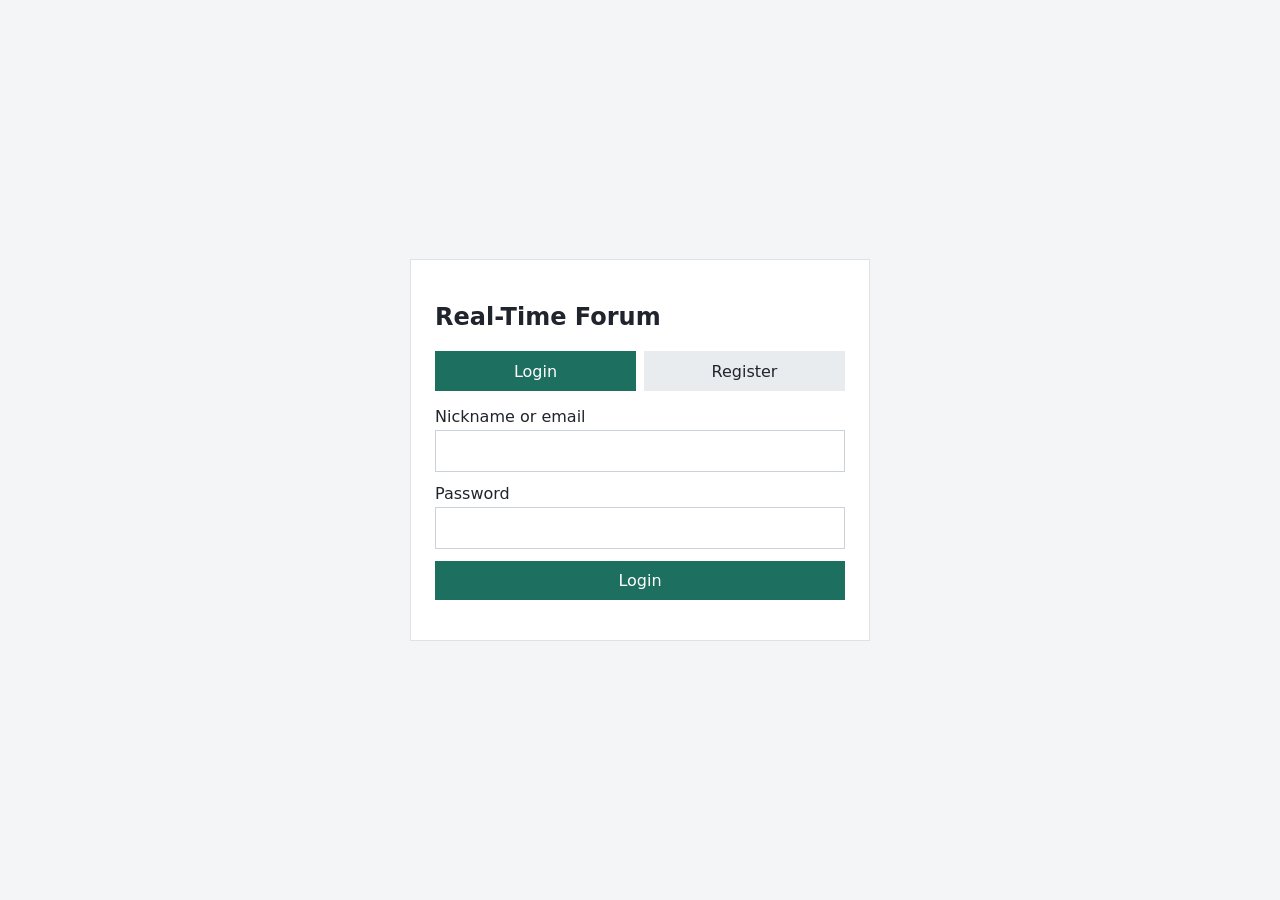
==== static/index.html @ f07b59b5 "feat(static): add realtime forum interface" ====
<!doctype html>
<html lang="en">
  <head>
    <meta charset="utf-8">
    <meta name="viewport" content="width=device-width, initial-scale=1">
    <title>Real-Time Forum</title>
    <link rel="stylesheet" href="/static/styles.css">
  </head>
  <body>
    <main class="shell">
      <section id="auth-view" class="auth-view">
        <div class="auth-panel">
          <h1>Real-Time Forum</h1>
          <div class="tabs">
            <button id="show-login" class="active" type="button">Login</button>
            <button id="show-register" type="button">Register</button>
          </div>
          <form id="login-form" class="form">
            <label>Nickname or email <input name="identifier" autocomplete="username" required></label>
            <label>Password <input name="password" type="password" autocomplete="current-password" required></label>
            <button type="submit">Login</button>
          </form>
          <form id="register-form" class="form hidden">
            <label>Nickname <input name="nickname" required></label>
            <label>Age <input name="age" type="number" min="1" required></label>
            <label>Gender
              <select name="gender" required>
                <option value="">Select gender</option>
                <option value="Male">Male</option>
                <option value="Female">Female</option>
              </select>
            </label>
            <label>First name <input name="first_name" required></label>
            <label>Last name <input name="last_name" required></label>
            <label>Email <input name="email" type="email" autocomplete="email" pattern="[^\s@]+@[^\s@]+\.[^\s@]+" title="Use an email like name@example.com" required></label>
            <label>Password <input name="password" type="password" minlength="8" autocomplete="new-password" required></label>
            <button type="submit">Register</button>
          </form>
          <p id="auth-error" class="error"></p>
        </div>
      </section>

      <section id="app-view" class="app-view hidden">
        <header class="topbar">
          <strong>Real-Time Forum</strong>
          <div>
            <span id="current-user"></span>
            <button id="logout" type="button">Logout</button>
          </div>
        </header>

        <div class="layout">
          <aside class="chat-sidebar">
            <h2>Messages</h2>
            <ul id="user-list" class="user-list"></ul>
          </aside>

          <section class="feed">
            <form id="post-form" class="post-form">
              <input name="title" placeholder="Post title" required>
              <textarea name="content" placeholder="What do you want to share?" required></textarea>
              <div id="category-list" class="category-list"></div>
              <p id="post-error" class="error"></p>
              <button type="submit">Create post</button>
            </form>
            <div id="posts"></div>
          </section>

          <aside class="chat-panel">
            <header>
              <h2 id="chat-title">Select a user</h2>
            </header>
            <div id="messages" class="messages"></div>
            <form id="message-form" class="message-form">
              <input name="content" placeholder="Private message" disabled autocomplete="off">
              <button type="submit" disabled>Send</button>
            </form>
          </aside>
        </div>
      </section>
    </main>
    <script src="/static/app.js?v=post-error-1"></script>
  </body>
</html>
---- static/styles.css ----
:root {
  color-scheme: light;
  font-family: Inter, ui-sans-serif, system-ui, -apple-system, BlinkMacSystemFont, "Segoe UI", sans-serif;
  background: #f4f5f7;
  color: #20242c;
}

* {
  box-sizing: border-box;
}

body {
  margin: 0;
}

button,
input,
select,
textarea {
  font: inherit;
}

button {
  border: 0;
  background: #1d6f5f;
  color: white;
  padding: 0.65rem 0.9rem;
  cursor: pointer;
}

button:disabled {
  background: #98a2ad;
  cursor: not-allowed;
}

.hidden {
  display: none !important;
}

.auth-view {
  min-height: 100vh;
  display: grid;
  place-items: center;
  padding: 2rem;
}

.auth-panel {
  width: min(460px, 100%);
  background: white;
  border: 1px solid #dfe3e8;
  padding: 1.5rem;
}

.tabs {
  display: grid;
  grid-template-columns: 1fr 1fr;
  gap: 0.5rem;
  margin-bottom: 1rem;
}

.tabs button {
  background: #e8ecef;
  color: #20242c;
}

.tabs button.active {
  background: #1d6f5f;
  color: white;
}

.form,
.post-form,
.message-form {
  display: grid;
  gap: 0.75rem;
}

label {
  display: grid;
  gap: 0.25rem;
}

input,
select,
textarea {
  width: 100%;
  border: 1px solid #cbd2d9;
  padding: 0.65rem;
  background: white;
}

textarea {
  min-height: 96px;
  resize: vertical;
}

.error {
  color: #b3261e;
}

.topbar {
  height: 58px;
  display: flex;
  align-items: center;
  justify-content: space-between;
  padding: 0 1rem;
  background: #ffffff;
  border-bottom: 1px solid #dfe3e8;
}

.layout {
  min-height: calc(100vh - 58px);
  display: grid;
  grid-template-columns: 260px minmax(0, 1fr) 340px;
}

.chat-sidebar,
.chat-panel {
  background: #ffffff;
  border-right: 1px solid #dfe3e8;
  padding: 1rem;
}

.chat-panel {
  border-left: 1px solid #dfe3e8;
  border-right: 0;
  display: grid;
  grid-template-rows: auto 1fr auto;
  min-height: 0;
}

.feed {
  padding: 1rem;
  overflow: auto;
}

.post-form,
.post {
  background: #ffffff;
  border: 1px solid #dfe3e8;
  padding: 1rem;
  margin-bottom: 1rem;
}

.post header {
  display: flex;
  justify-content: space-between;
  gap: 1rem;
}

.post h2 {
  margin: 0;
  font-size: 1.1rem;
}

.category-list {
  display: flex;
  flex-wrap: wrap;
  gap: 0.75rem;
}

.category-list label {
  display: flex;
  align-items: center;
  gap: 0.35rem;
}

.user-list {
  list-style: none;
  margin: 0;
  padding: 0;
  display: grid;
  gap: 0.5rem;
}

.user-list button {
  width: 100%;
  display: flex;
  justify-content: space-between;
  background: #eef2f4;
  color: #20242c;
}

.user-list button.active {
  background: #d8ebe6;
}

.online {
  color: #147a43;
}

.offline {
  color: #6b7280;
}

.messages {
  overflow: auto;
  display: flex;
  flex-direction: column;
  gap: 0.75rem;
  padding-right: 0.25rem;
}

.message {
  background: #f4f7f8;
  border: 1px solid #e0e5e8;
  padding: 0.65rem;
}

.message time {
  display: block;
  color: #66707c;
  font-size: 0.8rem;
}

@media (max-width: 900px) {
  .layout {
    grid-template-columns: 1fr;
  }

  .chat-sidebar,
  .chat-panel {
    border: 0;
    border-bottom: 1px solid #dfe3e8;
  }
}
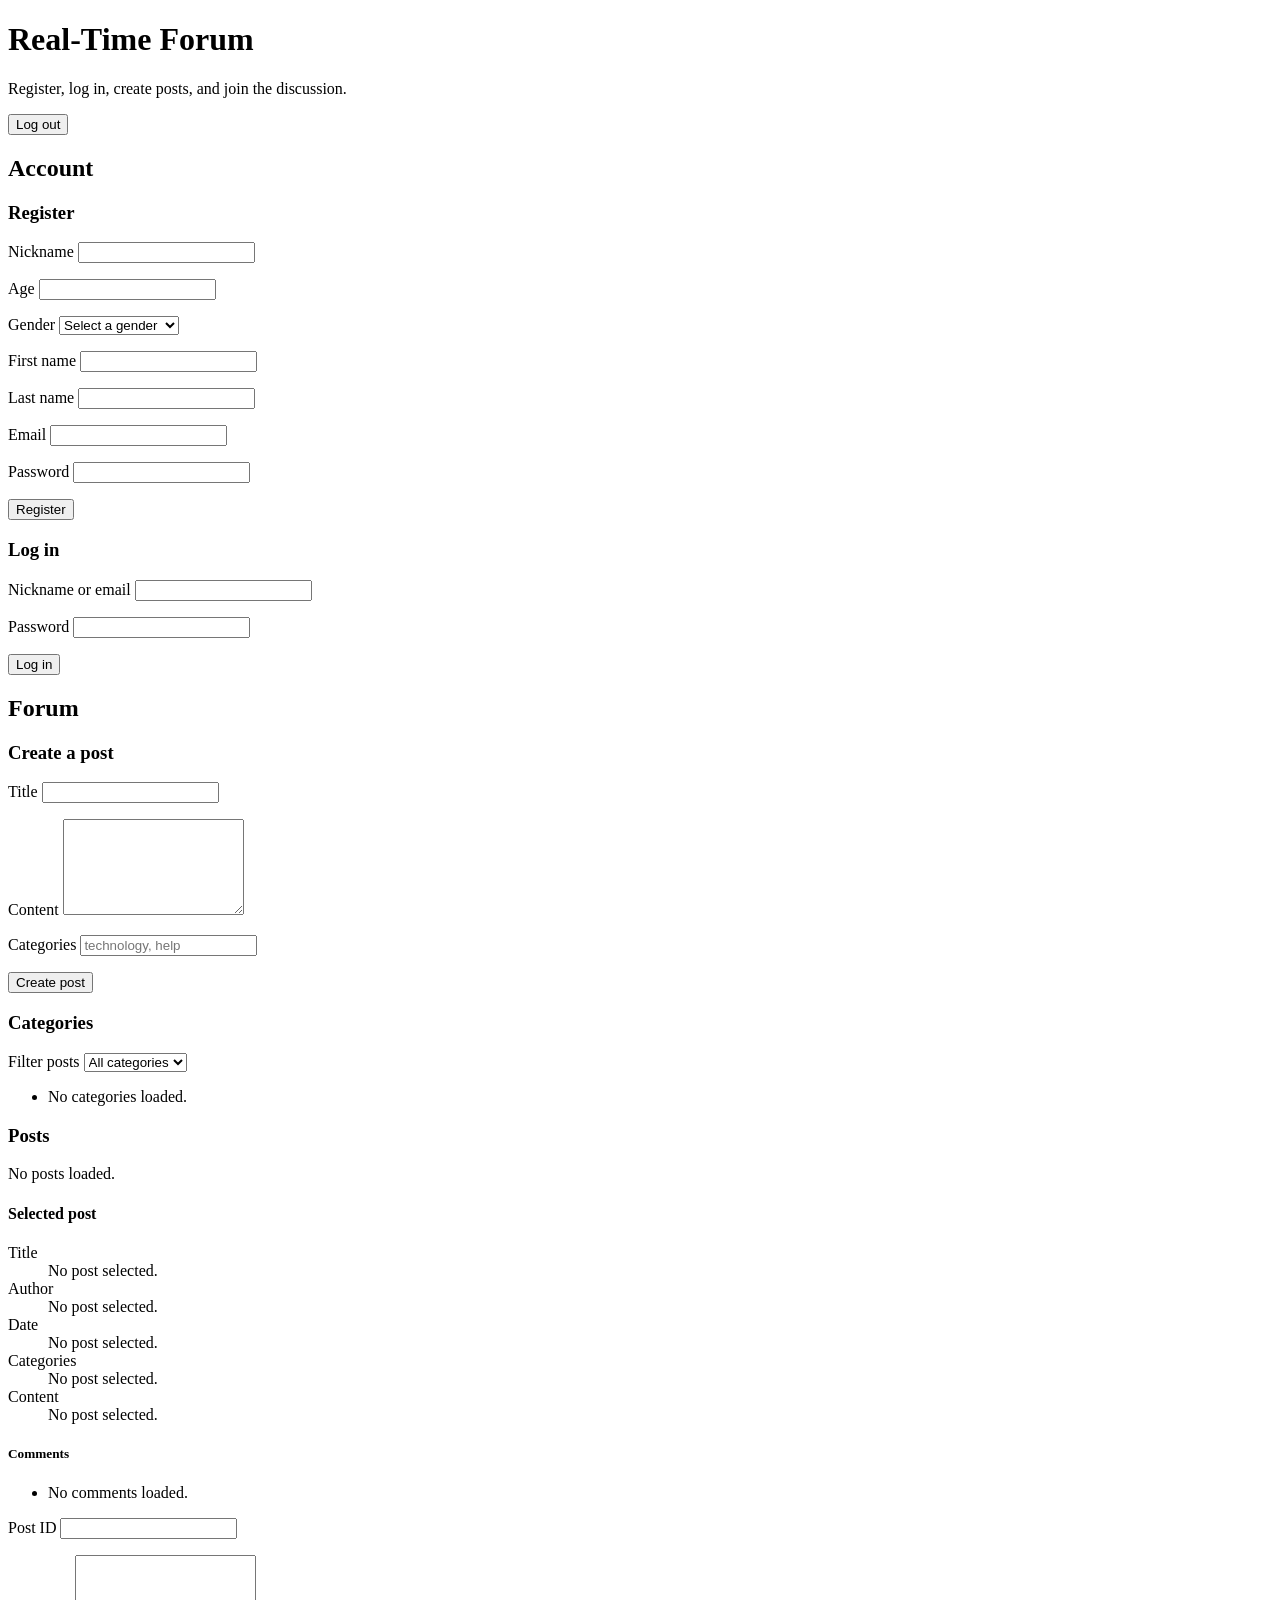
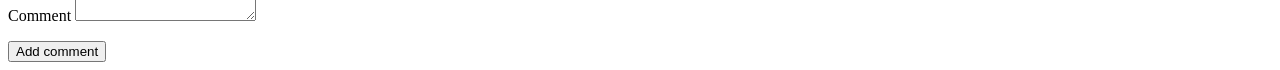
==== commit bae7581d: "feat(static/index.html): add minimal forum forms" ====
--- a/static/index.html
+++ b/static/index.html
@@ -1,84 +1,161 @@
 <!doctype html>
 <html lang="en">
-  <head>
-    <meta charset="utf-8">
-    <meta name="viewport" content="width=device-width, initial-scale=1">
-    <title>Real-Time Forum</title>
-    <link rel="stylesheet" href="/static/styles.css">
-  </head>
-  <body>
-    <main class="shell">
-      <section id="auth-view" class="auth-view">
-        <div class="auth-panel">
-          <h1>Real-Time Forum</h1>
-          <div class="tabs">
-            <button id="show-login" class="active" type="button">Login</button>
-            <button id="show-register" type="button">Register</button>
-          </div>
-          <form id="login-form" class="form">
-            <label>Nickname or email <input name="identifier" autocomplete="username" required></label>
-            <label>Password <input name="password" type="password" autocomplete="current-password" required></label>
-            <button type="submit">Login</button>
-          </form>
-          <form id="register-form" class="form hidden">
-            <label>Nickname <input name="nickname" required></label>
-            <label>Age <input name="age" type="number" min="1" required></label>
-            <label>Gender
-              <select name="gender" required>
-                <option value="">Select gender</option>
-                <option value="Male">Male</option>
-                <option value="Female">Female</option>
-              </select>
-            </label>
-            <label>First name <input name="first_name" required></label>
-            <label>Last name <input name="last_name" required></label>
-            <label>Email <input name="email" type="email" autocomplete="email" pattern="[^\s@]+@[^\s@]+\.[^\s@]+" title="Use an email like name@example.com" required></label>
-            <label>Password <input name="password" type="password" minlength="8" autocomplete="new-password" required></label>
-            <button type="submit">Register</button>
-          </form>
-          <p id="auth-error" class="error"></p>
-        </div>
+<head>
+  <meta charset="utf-8">
+  <meta name="viewport" content="width=device-width, initial-scale=1">
+  <title>Real-Time Forum</title>
+</head>
+<body>
+  <header>
+    <h1>Real-Time Forum</h1>
+    <p>Register, log in, create posts, and join the discussion.</p>
+
+    <form id="logout-form">
+      <button type="button" id="logout-button">Log out</button>
+    </form>
+  </header>
+
+  <main>
+    <section id="account" aria-labelledby="account-heading">
+      <h2 id="account-heading">Account</h2>
+
+      <section id="registration" aria-labelledby="registration-heading">
+        <h3 id="registration-heading">Register</h3>
+
+        <form id="registration-form">
+          <p>
+            <label for="registration-nickname">Nickname</label>
+            <input id="registration-nickname" name="nickname" type="text" required>
+          </p>
+          <p>
+            <label for="registration-age">Age</label>
+            <input id="registration-age" name="age" type="number" min="1" required>
+          </p>
+          <p>
+            <label for="registration-gender">Gender</label>
+            <select id="registration-gender" name="gender" required>
+              <option value="">Select a gender</option>
+              <option value="female">Female</option>
+              <option value="male">Male</option>
+              <option value="non-binary">Non-binary</option>
+              <option value="prefer-not-to-say">Prefer not to say</option>
+            </select>
+          </p>
+          <p>
+            <label for="registration-first-name">First name</label>
+            <input id="registration-first-name" name="first_name" type="text" required>
+          </p>
+          <p>
+            <label for="registration-last-name">Last name</label>
+            <input id="registration-last-name" name="last_name" type="text" required>
+          </p>
+          <p>
+            <label for="registration-email">Email</label>
+            <input id="registration-email" name="email" type="email" required>
+          </p>
+          <p>
+            <label for="registration-password">Password</label>
+            <input id="registration-password" name="password" type="password" required>
+          </p>
+          <button type="button" id="register-button">Register</button>
+        </form>
       </section>
 
-      <section id="app-view" class="app-view hidden">
-        <header class="topbar">
-          <strong>Real-Time Forum</strong>
-          <div>
-            <span id="current-user"></span>
-            <button id="logout" type="button">Logout</button>
-          </div>
-        </header>
+      <section id="login" aria-labelledby="login-heading">
+        <h3 id="login-heading">Log in</h3>
 
-        <div class="layout">
-          <aside class="chat-sidebar">
-            <h2>Messages</h2>
-            <ul id="user-list" class="user-list"></ul>
-          </aside>
+        <form id="login-form">
+          <p>
+            <label for="login-identifier">Nickname or email</label>
+            <input id="login-identifier" name="login" type="text" autocomplete="username" required>
+          </p>
+          <p>
+            <label for="login-password">Password</label>
+            <input id="login-password" name="password" type="password" autocomplete="current-password" required>
+          </p>
+          <button type="button" id="login-button">Log in</button>
+        </form>
+      </section>
+    </section>
 
-          <section class="feed">
-            <form id="post-form" class="post-form">
-              <input name="title" placeholder="Post title" required>
-              <textarea name="content" placeholder="What do you want to share?" required></textarea>
-              <div id="category-list" class="category-list"></div>
-              <p id="post-error" class="error"></p>
-              <button type="submit">Create post</button>
+    <section id="forum" aria-labelledby="forum-heading">
+      <h2 id="forum-heading">Forum</h2>
+
+      <section id="new-post" aria-labelledby="new-post-heading">
+        <h3 id="new-post-heading">Create a post</h3>
+
+        <form id="new-post-form">
+          <p>
+            <label for="post-title">Title</label>
+            <input id="post-title" name="title" type="text" required>
+          </p>
+          <p>
+            <label for="post-content">Content</label>
+            <textarea id="post-content" name="content" rows="6" required></textarea>
+          </p>
+          <p>
+            <label for="post-categories">Categories</label>
+            <input id="post-categories" name="categories" type="text" placeholder="technology, help" required>
+          </p>
+          <button type="button" id="create-post-button">Create post</button>
+        </form>
+      </section>
+
+      <section id="categories" aria-labelledby="categories-heading">
+        <h3 id="categories-heading">Categories</h3>
+
+        <p>
+          <label for="category-filter">Filter posts</label>
+          <select id="category-filter" name="category">
+            <option value="">All categories</option>
+          </select>
+        </p>
+
+        <ul id="category-list">
+          <li>No categories loaded.</li>
+        </ul>
+      </section>
+
+      <section id="posts" aria-labelledby="posts-heading">
+        <h3 id="posts-heading">Posts</h3>
+        <p id="posts-empty">No posts loaded.</p>
+
+        <article id="selected-post" aria-labelledby="selected-post-heading">
+          <h4 id="selected-post-heading">Selected post</h4>
+          <dl>
+            <dt>Title</dt>
+            <dd id="selected-post-title">No post selected.</dd>
+            <dt>Author</dt>
+            <dd id="selected-post-author">No post selected.</dd>
+            <dt>Date</dt>
+            <dd id="selected-post-date">No post selected.</dd>
+            <dt>Categories</dt>
+            <dd id="selected-post-categories">No post selected.</dd>
+            <dt>Content</dt>
+            <dd id="selected-post-content">No post selected.</dd>
+          </dl>
+
+          <section id="comments" aria-labelledby="comments-heading">
+            <h5 id="comments-heading">Comments</h5>
+            <ul id="comment-list">
+              <li>No comments loaded.</li>
+            </ul>
+
+            <form id="comment-form">
+              <p>
+                <label for="comment-post-id">Post ID</label>
+                <input id="comment-post-id" name="post_id" type="text" required>
+              </p>
+              <p>
+                <label for="comment-content">Comment</label>
+                <textarea id="comment-content" name="content" rows="4" required></textarea>
+              </p>
+              <button type="button" id="add-comment-button">Add comment</button>
             </form>
-            <div id="posts"></div>
           </section>
-
-          <aside class="chat-panel">
-            <header>
-              <h2 id="chat-title">Select a user</h2>
-            </header>
-            <div id="messages" class="messages"></div>
-            <form id="message-form" class="message-form">
-              <input name="content" placeholder="Private message" disabled autocomplete="off">
-              <button type="submit" disabled>Send</button>
-            </form>
-          </aside>
-        </div>
+        </article>
       </section>
-    </main>
-    <script src="/static/app.js?v=post-error-1"></script>
-  </body>
+    </section>
+  </main>
+</body>
 </html>
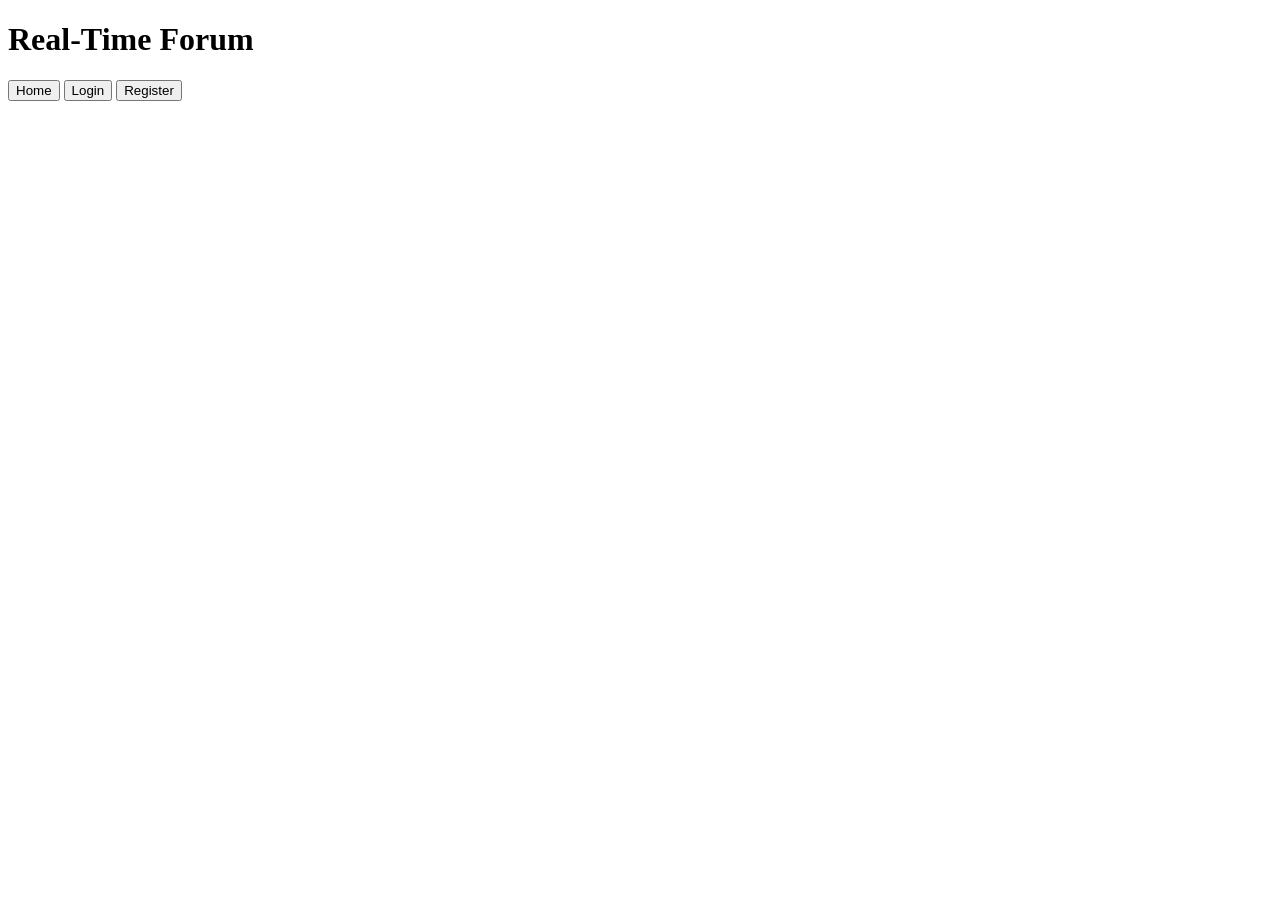
==== commit a94bd5f0: "feat(inde.html): implement header and main app elements" ====
--- a/static/index.html
+++ b/static/index.html
@@ -1,161 +1,27 @@
-<!doctype html>
+<!DOCTYPE html>
 <html lang="en">
 <head>
-  <meta charset="utf-8">
-  <meta name="viewport" content="width=device-width, initial-scale=1">
-  <title>Real-Time Forum</title>
+    <meta charset="UTF-8">
+    <meta name="viewport" content="width=device-width, initial-scale=1.0">
+    <title>Real Time Forum</title>
 </head>
 <body>
-  <header>
-    <h1>Real-Time Forum</h1>
-    <p>Register, log in, create posts, and join the discussion.</p>
 
-    <form id="logout-form">
-      <button type="button" id="logout-button">Log out</button>
-    </form>
-  </header>
+    <header>
+        <h1>Real-Time Forum</h1>
 
-  <main>
-    <section id="account" aria-labelledby="account-heading">
-      <h2 id="account-heading">Account</h2>
+        <nav>
+            <button id="home-button">Home</button>
+            <button id="login-button">Login</button>
+            <button id="register-button">Register</button>
+            <button id="logout-button" hidden>Logout</button>
+        </nav>
+    </header>
 
-      <section id="registration" aria-labelledby="registration-heading">
-        <h3 id="registration-heading">Register</h3>
+    <main id="app">
+        <!-- JavaScript will render everything here -->
+    </main>
 
-        <form id="registration-form">
-          <p>
-            <label for="registration-nickname">Nickname</label>
-            <input id="registration-nickname" name="nickname" type="text" required>
-          </p>
-          <p>
-            <label for="registration-age">Age</label>
-            <input id="registration-age" name="age" type="number" min="1" required>
-          </p>
-          <p>
-            <label for="registration-gender">Gender</label>
-            <select id="registration-gender" name="gender" required>
-              <option value="">Select a gender</option>
-              <option value="female">Female</option>
-              <option value="male">Male</option>
-              <option value="non-binary">Non-binary</option>
-              <option value="prefer-not-to-say">Prefer not to say</option>
-            </select>
-          </p>
-          <p>
-            <label for="registration-first-name">First name</label>
-            <input id="registration-first-name" name="first_name" type="text" required>
-          </p>
-          <p>
-            <label for="registration-last-name">Last name</label>
-            <input id="registration-last-name" name="last_name" type="text" required>
-          </p>
-          <p>
-            <label for="registration-email">Email</label>
-            <input id="registration-email" name="email" type="email" required>
-          </p>
-          <p>
-            <label for="registration-password">Password</label>
-            <input id="registration-password" name="password" type="password" required>
-          </p>
-          <button type="button" id="register-button">Register</button>
-        </form>
-      </section>
-
-      <section id="login" aria-labelledby="login-heading">
-        <h3 id="login-heading">Log in</h3>
-
-        <form id="login-form">
-          <p>
-            <label for="login-identifier">Nickname or email</label>
-            <input id="login-identifier" name="login" type="text" autocomplete="username" required>
-          </p>
-          <p>
-            <label for="login-password">Password</label>
-            <input id="login-password" name="password" type="password" autocomplete="current-password" required>
-          </p>
-          <button type="button" id="login-button">Log in</button>
-        </form>
-      </section>
-    </section>
-
-    <section id="forum" aria-labelledby="forum-heading">
-      <h2 id="forum-heading">Forum</h2>
-
-      <section id="new-post" aria-labelledby="new-post-heading">
-        <h3 id="new-post-heading">Create a post</h3>
-
-        <form id="new-post-form">
-          <p>
-            <label for="post-title">Title</label>
-            <input id="post-title" name="title" type="text" required>
-          </p>
-          <p>
-            <label for="post-content">Content</label>
-            <textarea id="post-content" name="content" rows="6" required></textarea>
-          </p>
-          <p>
-            <label for="post-categories">Categories</label>
-            <input id="post-categories" name="categories" type="text" placeholder="technology, help" required>
-          </p>
-          <button type="button" id="create-post-button">Create post</button>
-        </form>
-      </section>
-
-      <section id="categories" aria-labelledby="categories-heading">
-        <h3 id="categories-heading">Categories</h3>
-
-        <p>
-          <label for="category-filter">Filter posts</label>
-          <select id="category-filter" name="category">
-            <option value="">All categories</option>
-          </select>
-        </p>
-
-        <ul id="category-list">
-          <li>No categories loaded.</li>
-        </ul>
-      </section>
-
-      <section id="posts" aria-labelledby="posts-heading">
-        <h3 id="posts-heading">Posts</h3>
-        <p id="posts-empty">No posts loaded.</p>
-
-        <article id="selected-post" aria-labelledby="selected-post-heading">
-          <h4 id="selected-post-heading">Selected post</h4>
-          <dl>
-            <dt>Title</dt>
-            <dd id="selected-post-title">No post selected.</dd>
-            <dt>Author</dt>
-            <dd id="selected-post-author">No post selected.</dd>
-            <dt>Date</dt>
-            <dd id="selected-post-date">No post selected.</dd>
-            <dt>Categories</dt>
-            <dd id="selected-post-categories">No post selected.</dd>
-            <dt>Content</dt>
-            <dd id="selected-post-content">No post selected.</dd>
-          </dl>
-
-          <section id="comments" aria-labelledby="comments-heading">
-            <h5 id="comments-heading">Comments</h5>
-            <ul id="comment-list">
-              <li>No comments loaded.</li>
-            </ul>
-
-            <form id="comment-form">
-              <p>
-                <label for="comment-post-id">Post ID</label>
-                <input id="comment-post-id" name="post_id" type="text" required>
-              </p>
-              <p>
-                <label for="comment-content">Comment</label>
-                <textarea id="comment-content" name="content" rows="4" required></textarea>
-              </p>
-              <button type="button" id="add-comment-button">Add comment</button>
-            </form>
-          </section>
-        </article>
-      </section>
-    </section>
-  </main>
+    <script src="main.js"></script>
 </body>
-</html>
+</html>
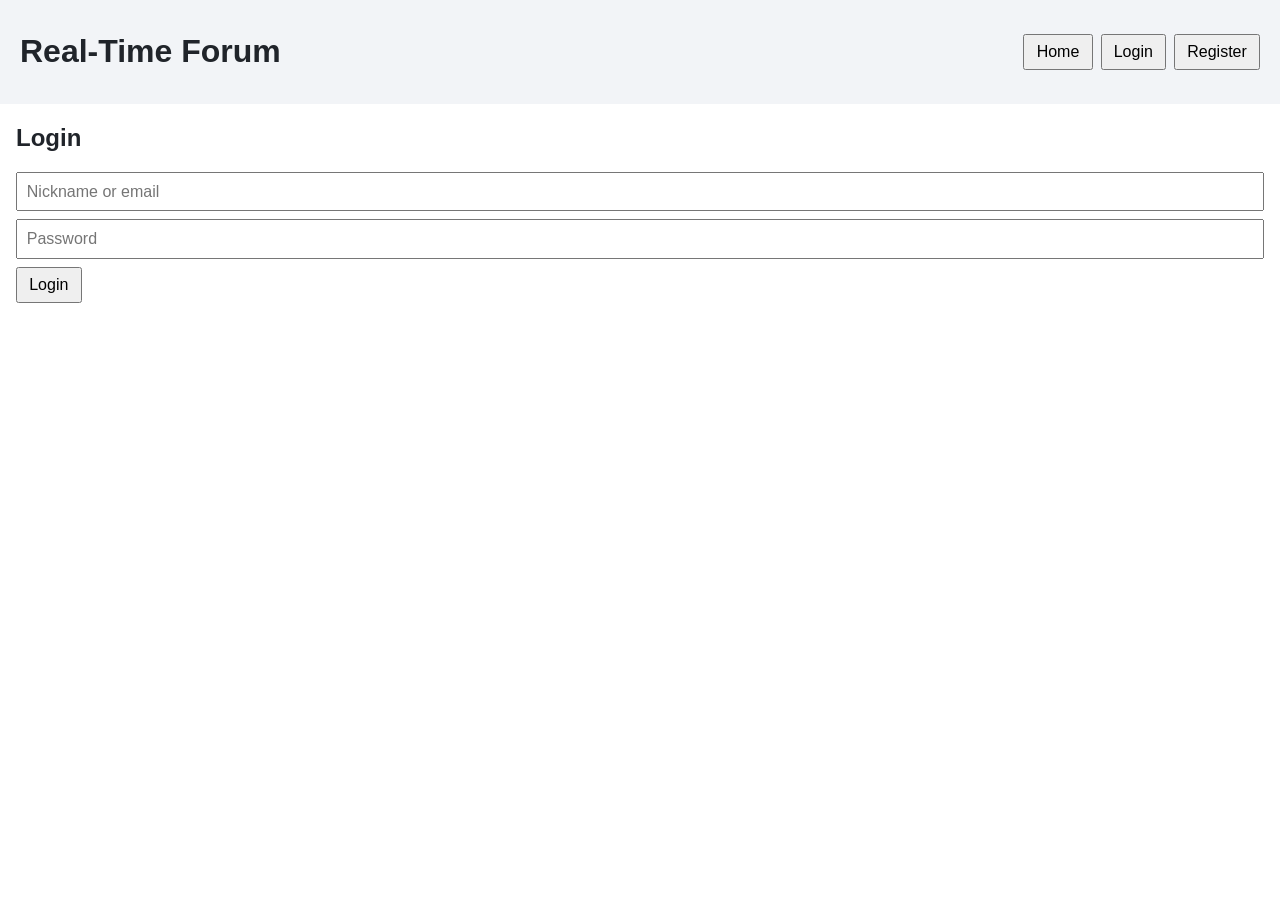
==== commit c1c460c4: "feat(static): add chat history panel" ====
--- a/static/index.html
+++ b/static/index.html
@@ -4,6 +4,7 @@
     <meta charset="UTF-8">
     <meta name="viewport" content="width=device-width, initial-scale=1.0">
     <title>Real Time Forum</title>
+    <link rel="stylesheet" href="style.css">
 </head>
 <body>
 
@@ -24,4 +25,4 @@
 
     <script src="main.js"></script>
 </body>
-</html>+</html>
--- a/static/style.css
+++ b/static/style.css
@@ -0,0 +1,158 @@
+* {
+    box-sizing: border-box;
+}
+
+body {
+    margin: 0;
+    color: #20242a;
+    font-family: Arial, sans-serif;
+}
+
+header {
+    align-items: center;
+    background: #f2f4f7;
+    display: flex;
+    justify-content: space-between;
+    padding: 0.75rem 1.25rem;
+}
+
+nav {
+    display: flex;
+    gap: 0.5rem;
+}
+
+main {
+    margin: 1.25rem auto;
+    max-width: 1500px;
+    padding: 0 1rem;
+}
+
+button,
+input,
+textarea {
+    font: inherit;
+}
+
+button {
+    cursor: pointer;
+    padding: 0.45rem 0.7rem;
+}
+
+input,
+textarea {
+    display: block;
+    margin: 0.5rem 0;
+    max-width: 100%;
+    padding: 0.55rem;
+    width: 100%;
+}
+
+textarea {
+    min-height: 5rem;
+    resize: vertical;
+}
+
+.signed-in-layout {
+    align-items: start;
+    display: grid;
+    gap: 1rem;
+    grid-template-columns: minmax(280px, 0.9fr) minmax(480px, 1.4fr);
+}
+
+.forum-column > section,
+.chat-layout {
+    border: 1px solid #d8dde5;
+    border-radius: 0.5rem;
+    margin-bottom: 1rem;
+    padding: 1rem;
+}
+
+.chat-layout {
+    display: grid;
+    gap: 1rem;
+    grid-template-columns: minmax(130px, 0.65fr) minmax(260px, 1.35fr);
+    min-height: 28rem;
+}
+
+.chat-user-panel {
+    border-right: 1px solid #d8dde5;
+    padding-right: 0.75rem;
+}
+
+.chat-user-button {
+    background: transparent;
+    border: 0;
+    border-radius: 0.3rem;
+    display: block;
+    margin: 0.2rem 0;
+    overflow-wrap: anywhere;
+    text-align: left;
+    width: 100%;
+}
+
+.chat-user-button:hover,
+.chat-user-button.selected {
+    background: #e8eef7;
+}
+
+.chat-conversation-panel {
+    display: flex;
+    flex-direction: column;
+    min-width: 0;
+}
+
+.chat-message-list {
+    flex: 1;
+    max-height: 32rem;
+    min-height: 18rem;
+    overflow-y: auto;
+}
+
+.chat-message {
+    border-bottom: 1px solid #e5e8ed;
+    padding: 0.65rem 0;
+}
+
+.chat-message > div {
+    align-items: baseline;
+    display: flex;
+    gap: 0.75rem;
+    justify-content: space-between;
+}
+
+.chat-message time,
+.chat-message small {
+    color: #656d78;
+    font-size: 0.8rem;
+}
+
+.chat-message p {
+    margin-bottom: 0;
+    overflow-wrap: anywhere;
+    white-space: pre-wrap;
+}
+
+@media (max-width: 900px) {
+    .signed-in-layout {
+        grid-template-columns: 1fr;
+    }
+}
+
+@media (max-width: 580px) {
+    header {
+        align-items: flex-start;
+        flex-direction: column;
+        gap: 0.5rem;
+    }
+
+    .chat-layout {
+        grid-template-columns: 1fr;
+    }
+
+    .chat-user-panel {
+        border-bottom: 1px solid #d8dde5;
+        border-right: 0;
+        padding-bottom: 0.75rem;
+        padding-right: 0;
+    }
+}
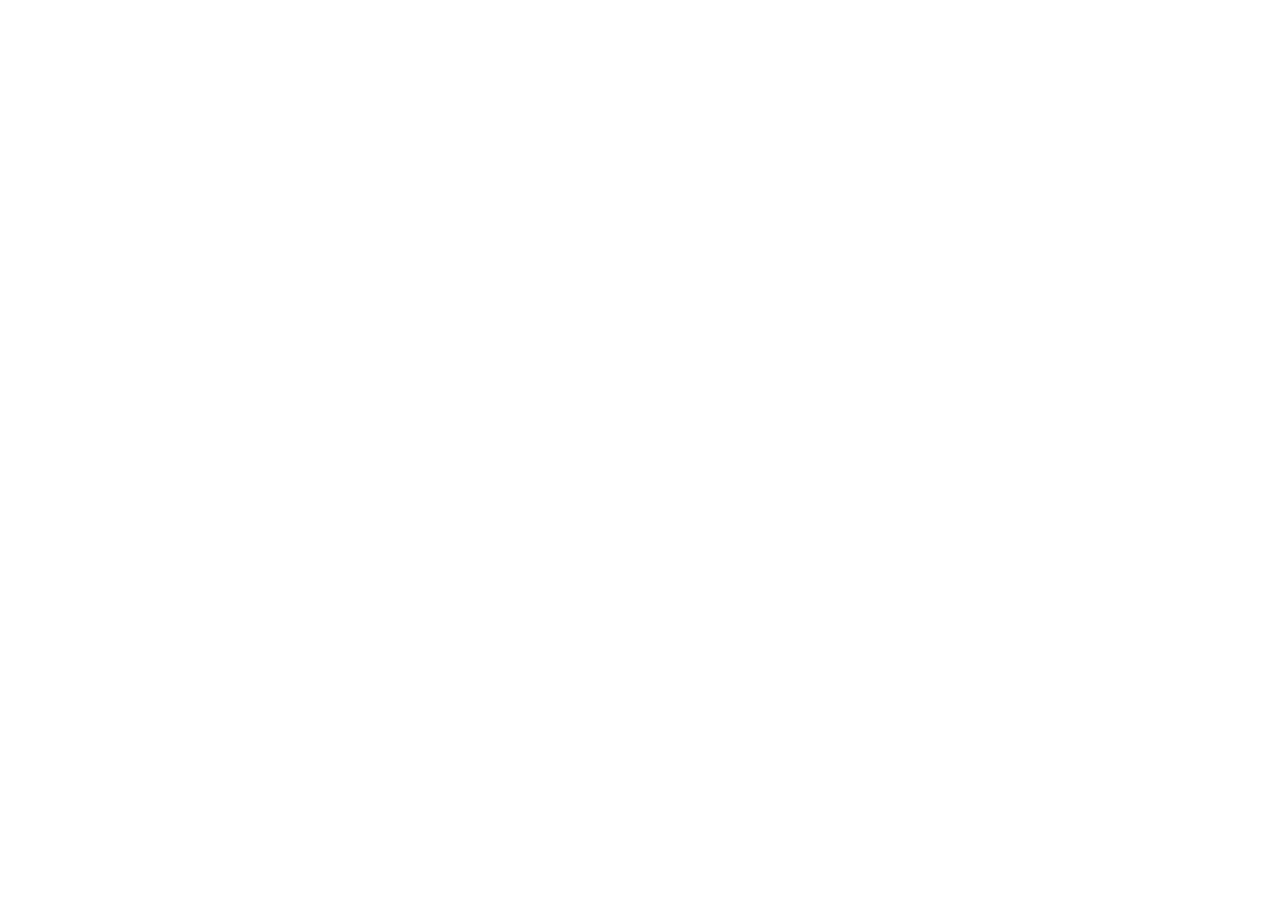
==== commit f540aea8: "feat(static/index.html): integrate UI markup and module entry point" ====
--- a/static/index.html
+++ b/static/index.html
@@ -3,26 +3,268 @@
 <head>
     <meta charset="UTF-8">
     <meta name="viewport" content="width=device-width, initial-scale=1.0">
-    <title>Real Time Forum</title>
+    <title>Real-Time Forum</title>
+    <meta name="theme-color" content="#ffffff">
+    <!-- Apply the saved (or system) theme before the first paint, so there's no white flash -->
+    <script>
+        (function () {
+            var saved = null;
+            try { saved = localStorage.getItem("theme"); } catch (e) {}
+            var dark = saved ? saved === "dark" : window.matchMedia("(prefers-color-scheme: dark)").matches;
+            document.documentElement.dataset.theme = dark ? "dark" : "light";
+            document.querySelector('meta[name="theme-color"]').content = dark ? "#000000" : "#ffffff";
+        })();
+    </script>
     <link rel="stylesheet" href="style.css">
 </head>
 <body>
 
-    <header>
-        <h1>Real-Time Forum</h1>
-
-        <nav>
-            <button id="home-button">Home</button>
-            <button id="login-button">Login</button>
-            <button id="register-button">Register</button>
-            <button id="logout-button" hidden>Logout</button>
-        </nav>
-    </header>
-
-    <main id="app">
-        <!-- JavaScript will render everything here -->
-    </main>
-
-    <script src="main.js"></script>
+    <!-- Icon sprite: each <symbol> is reused with <svg><use href="#id"></svg> -->
+    <svg class="sprite" aria-hidden="true">
+        <symbol id="icon-logo" viewBox="0 0 24 24">
+            <path d="M4 5.5A2.5 2.5 0 0 1 6.5 3h11A2.5 2.5 0 0 1 20 5.5v8a2.5 2.5 0 0 1-2.5 2.5H11l-4.6 3.8A.9.9 0 0 1 5 19.1V16h-.5A.5.5 0 0 1 4 15.5z" fill="currentColor"/>
+            <path d="M13.2 6.2 9.4 10.4h2.7l-1.3 3.4 3.8-4.2h-2.7z" style="fill: var(--surface)"/>
+        </symbol>
+        <symbol id="icon-logout" viewBox="0 0 24 24">
+            <path d="M14 4.5H6.5a1 1 0 0 0-1 1v13a1 1 0 0 0 1 1H14M10.5 12h10m-3.5-3.5L20.5 12 17 15.5" fill="none" stroke="currentColor" stroke-width="1.9" stroke-linecap="round" stroke-linejoin="round"/>
+        </symbol>
+        <symbol id="icon-moon" viewBox="0 0 24 24">
+            <path d="M20 14.5A8.5 8.5 0 1 1 9.5 4a7 7 0 0 0 10.5 10.5z" fill="none" stroke="currentColor" stroke-width="1.9" stroke-linejoin="round"/>
+        </symbol>
+        <symbol id="icon-sun" viewBox="0 0 24 24">
+            <circle cx="12" cy="12" r="4.5" fill="none" stroke="currentColor" stroke-width="1.9"/>
+            <path d="M12 2.5v2m0 15v2M2.5 12h2m15 0h2M5.3 5.3l1.4 1.4m10.6 10.6 1.4 1.4M5.3 18.7l1.4-1.4M17.3 6.7l1.4-1.4" fill="none" stroke="currentColor" stroke-width="1.9" stroke-linecap="round"/>
+        </symbol>
+        <symbol id="icon-home" viewBox="0 0 24 24">
+            <path d="M3.5 10.2 12 3.5l8.5 6.7V20a.5.5 0 0 1-.5.5h-5.5v-6h-5v6H4a.5.5 0 0 1-.5-.5z" fill="none" stroke="currentColor" stroke-width="1.9" stroke-linejoin="round"/>
+        </symbol>
+        <symbol id="icon-chat" viewBox="0 0 24 24">
+            <rect x="3" y="5" width="18" height="14" rx="2.5" fill="none" stroke="currentColor" stroke-width="1.9"/>
+            <path d="m3.8 6.5 8.2 6 8.2-6" fill="none" stroke="currentColor" stroke-width="1.9" stroke-linejoin="round"/>
+        </symbol>
+        <symbol id="icon-profile" viewBox="0 0 24 24">
+            <circle cx="12" cy="8" r="4" fill="none" stroke="currentColor" stroke-width="1.9"/>
+            <path d="M4.5 20.5a7.5 7.5 0 0 1 15 0" fill="none" stroke="currentColor" stroke-width="1.9" stroke-linecap="round"/>
+        </symbol>
+        <symbol id="icon-search" viewBox="0 0 24 24">
+            <circle cx="10.5" cy="10.5" r="6.5" fill="none" stroke="currentColor" stroke-width="1.9"/>
+            <path d="m15.5 15.5 5 5" fill="none" stroke="currentColor" stroke-width="1.9" stroke-linecap="round"/>
+        </symbol>
+        <symbol id="icon-reply" viewBox="0 0 24 24">
+            <path d="M4 11.5C4 7.4 7.6 4.5 12 4.5s8 2.9 8 7-3.6 7-8 7c-.9 0-1.8-.1-2.6-.4L5 20l1.2-3.6A6.6 6.6 0 0 1 4 11.5z" fill="none" stroke="currentColor" stroke-width="1.7" stroke-linejoin="round"/>
+        </symbol>
+        <symbol id="icon-more" viewBox="0 0 24 24">
+            <circle cx="5.5" cy="12" r="1.6" fill="currentColor"/>
+            <circle cx="12" cy="12" r="1.6" fill="currentColor"/>
+            <circle cx="18.5" cy="12" r="1.6" fill="currentColor"/>
+        </symbol>
+        <symbol id="icon-back" viewBox="0 0 24 24">
+            <path d="M20 12H5m6-6.5L4.5 12l6.5 6.5" fill="none" stroke="currentColor" stroke-width="2" stroke-linecap="round" stroke-linejoin="round"/>
+        </symbol>
+        <symbol id="icon-close" viewBox="0 0 24 24">
+            <path d="m6 6 12 12M18 6 6 18" fill="none" stroke="currentColor" stroke-width="2" stroke-linecap="round"/>
+        </symbol>
+        <symbol id="icon-send" viewBox="0 0 24 24">
+            <path d="M4 12 20 4l-4.5 16-3.7-6.3z" fill="none" stroke="currentColor" stroke-width="1.9" stroke-linejoin="round"/>
+            <path d="m11.8 13.7 3.6-4" fill="none" stroke="currentColor" stroke-width="1.9" stroke-linecap="round"/>
+        </symbol>
+        <symbol id="icon-feather" viewBox="0 0 24 24">
+            <path d="M20 4c-7 0-12 4.5-13.5 12.5L5 20m2-3.5h6.5C17 16.5 20 11 20 4z" fill="none" stroke="currentColor" stroke-width="1.9" stroke-linecap="round" stroke-linejoin="round"/>
+        </symbol>
+    </svg>
+
+    <!-- Signed-out screen -->
+    <div id="auth-view" class="auth" hidden>
+        <button type="button" class="icon-button auth-theme theme-toggle" aria-pressed="false" aria-label="Dark mode">
+            <svg><use href="#icon-moon"></use></svg>
+        </button>
+        <div class="auth-brand" aria-hidden="true">
+            <svg class="auth-brand-mark"><use href="#icon-logo"></use></svg>
+        </div>
+        <div class="auth-panel">
+            <svg class="auth-small-mark" aria-hidden="true"><use href="#icon-logo"></use></svg>
+            <h1 class="auth-title">Happening now</h1>
+            <h2 class="auth-subtitle" id="auth-heading">Sign in to Real-Time Forum</h2>
+
+            <form id="login-form" class="auth-form">
+                <input type="text" id="login" placeholder="Nickname or email" autocomplete="username" required>
+                <input type="password" id="password" placeholder="Password" autocomplete="current-password" required>
+                <button type="submit" class="btn btn-dark btn-wide">Sign in</button>
+                <p class="form-status" id="login-message" role="status"></p>
+                <p class="auth-switch">Don't have an account? <button type="button" class="link-button" data-auth="register">Create account</button></p>
+            </form>
+
+            <form id="register-form" class="auth-form" hidden>
+                <div class="field-row">
+                    <input type="text" id="first-name" placeholder="First name" autocomplete="given-name" required>
+                    <input type="text" id="last-name" placeholder="Last name" autocomplete="family-name" required>
+                </div>
+                <input type="text" id="nickname" placeholder="Nickname" autocomplete="nickname" required>
+                <input type="email" id="email" placeholder="Email" autocomplete="email" required>
+                <div class="field-row">
+                    <input type="number" id="age" placeholder="Age" min="1" required>
+                    <input type="text" id="gender" placeholder="Gender" required>
+                </div>
+                <input type="password" id="register-password" placeholder="Password" autocomplete="new-password" required>
+                <button type="submit" class="btn btn-accent btn-wide">Create account</button>
+                <p class="form-status" id="register-message" role="status"></p>
+                <p class="auth-switch">Already have an account? <button type="button" class="link-button" data-auth="login">Sign in</button></p>
+            </form>
+        </div>
+    </div>
+
+    <!-- Signed-in screen: sidebar | timeline | right column -->
+    <div id="app-view" class="shell" hidden>
+        <header class="sidebar">
+            <div class="sidebar-inner">
+                <button type="button" class="logo-button" data-view="home" aria-label="Real-Time Forum home">
+                    <svg><use href="#icon-logo"></use></svg>
+                </button>
+                <nav class="side-nav" aria-label="Main">
+                    <button type="button" class="nav-item" data-view="home">
+                        <svg><use href="#icon-home"></use></svg><span>Home</span>
+                    </button>
+                    <button type="button" class="nav-item" data-action="open-chat">
+                        <svg><use href="#icon-chat"></use></svg><span>Chat</span>
+                        <span class="nav-badge" id="chat-badge" hidden></span>
+                    </button>
+                    <button type="button" class="nav-item" data-view="profile">
+                        <svg><use href="#icon-profile"></use></svg><span>Profile</span>
+                    </button>
+                    <button type="button" class="nav-item theme-toggle" aria-pressed="false">
+                        <svg><use href="#icon-moon"></use></svg><span>Dark mode</span>
+                    </button>
+                    <button type="button" class="nav-item nav-logout" id="nav-logout-button">
+                        <svg><use href="#icon-logout"></use></svg><span>Log out</span>
+                    </button>
+                </nav>
+                <button type="button" class="btn btn-dark btn-post" id="sidebar-post-button">
+                    <span class="btn-post-label">Post</span>
+                    <svg class="btn-post-icon" aria-hidden="true"><use href="#icon-feather"></use></svg>
+                </button>
+
+                <div class="account">
+                    <button type="button" class="account-button" id="account-button" aria-haspopup="menu" aria-expanded="false">
+                        <span class="avatar" id="account-avatar"></span>
+                        <span class="account-names">
+                            <strong id="account-name"></strong>
+                            <span id="account-handle"></span>
+                        </span>
+                        <svg class="account-more"><use href="#icon-more"></use></svg>
+                    </button>
+                    <div class="account-menu" id="account-menu" role="menu" hidden>
+                        <button type="button" role="menuitem" id="logout-button">Log out <span id="logout-handle"></span></button>
+                    </div>
+                </div>
+            </div>
+        </header>
+
+        <main class="timeline" id="timeline">
+            <!-- Home view -->
+            <section id="home-view">
+                <div class="timeline-header">
+                    <div class="tabs" id="category-tabs" role="tablist" aria-label="Filter by category"></div>
+                </div>
+
+                <form id="post-form" class="composer">
+                    <span class="avatar" id="composer-avatar"></span>
+                    <div class="composer-body">
+                        <input type="text" id="post-title" class="composer-title" placeholder="Title" maxlength="200" required>
+                        <textarea id="post-content" class="composer-content" placeholder="What's happening?" rows="1" required></textarea>
+                        <input type="text" id="post-categories" class="composer-categories" placeholder="Categories, separated by commas" required>
+                        <div class="composer-footer">
+                            <p class="form-status" id="post-message" role="status"></p>
+                            <button type="submit" class="btn btn-dark" id="post-submit" disabled>Post</button>
+                        </div>
+                    </div>
+                </form>
+
+                <div id="post-list" class="feed" aria-live="polite"></div>
+            </section>
+
+            <!-- Profile view -->
+            <section id="profile-view" hidden>
+                <div class="timeline-header page-header">
+                    <button type="button" class="icon-button" data-view="home" aria-label="Back to home">
+                        <svg><use href="#icon-back"></use></svg>
+                    </button>
+                    <div>
+                        <h1 id="profile-title"></h1>
+                        <p id="profile-count"></p>
+                    </div>
+                </div>
+                <div class="profile-banner"></div>
+                <div class="profile-card">
+                    <span class="avatar avatar-xl" id="profile-avatar"></span>
+                    <h2 id="profile-name"></h2>
+                    <p class="muted" id="profile-handle"></p>
+                    <ul class="profile-facts" id="profile-facts"></ul>
+                </div>
+                <h3 class="section-label">Posts</h3>
+                <div id="profile-post-list" class="feed"></div>
+            </section>
+        </main>
+
+        <aside class="rightbar">
+            <div class="rightbar-inner">
+                <label class="search">
+                    <svg><use href="#icon-search"></use></svg>
+                    <input type="search" id="search-input" placeholder="Search posts">
+                </label>
+
+                <section class="card" aria-labelledby="chats-heading">
+                    <div class="card-heading">
+                        <h2 class="card-title" id="chats-heading">Chats</h2>
+                        <span class="online-count" id="online-count"></span>
+                    </div>
+                    <div id="side-user-list" class="user-list">Loading users...</div>
+                </section>
+
+                <section class="card">
+                    <h2 class="card-title">Categories</h2>
+                    <div id="side-category-list" class="trend-list"></div>
+                </section>
+            </div>
+        </aside>
+    </div>
+
+    <!-- Floating chat drawer, like X's messages drawer -->
+    <section id="chat-drawer" class="chat-drawer" aria-label="Chat" hidden>
+        <header class="chat-drawer-header">
+            <button type="button" class="icon-button" id="chat-back" aria-label="Back to chats" hidden>
+                <svg><use href="#icon-back"></use></svg>
+            </button>
+            <div class="chat-drawer-titles">
+                <h2 id="chat-title">Chats</h2>
+                <p id="chat-subtitle"></p>
+            </div>
+            <button type="button" class="icon-button" id="chat-close" aria-label="Close chat">
+                <svg><use href="#icon-close"></use></svg>
+            </button>
+        </header>
+
+        <div id="chat-user-list" class="user-list drawer-user-list"></div>
+
+        <div id="chat-conversation" class="chat-conversation" hidden>
+            <div id="chat-message-list" class="chat-message-list" aria-live="polite"></div>
+            <p id="typing-status" class="typing-status"></p>
+            <p id="message-status" class="form-status"></p>
+            <form id="message-form" class="message-form">
+                <textarea id="message-content" placeholder="Start a new message" rows="1" required></textarea>
+                <button type="submit" class="icon-button send-button" aria-label="Send message">
+                    <svg><use href="#icon-send"></use></svg>
+                </button>
+            </form>
+        </div>
+    </section>
+
+    <button type="button" class="chat-fab" id="chat-fab" aria-label="Open chat" hidden>
+        <svg><use href="#icon-chat"></use></svg>
+        <span class="fab-dot" id="chat-fab-dot" hidden></span>
+    </button>
+
+    <div class="toast" id="toast" role="status" hidden></div>
+
+    <script type="module" src="/js/main.js"></script>
 </body>
 </html>
--- a/static/style.css
+++ b/static/style.css
@@ -95,6 +95,19 @@
     background: #e8eef7;
 }
 
+.presence-indicator {
+    background: #7b8493;
+    border-radius: 50%;
+    display: inline-block;
+    height: 0.55rem;
+    margin-right: 0.5rem;
+    width: 0.55rem;
+}
+
+.presence-indicator.online {
+    background: #27834a;
+}
+
 .chat-conversation-panel {
     display: flex;
     flex-direction: column;
